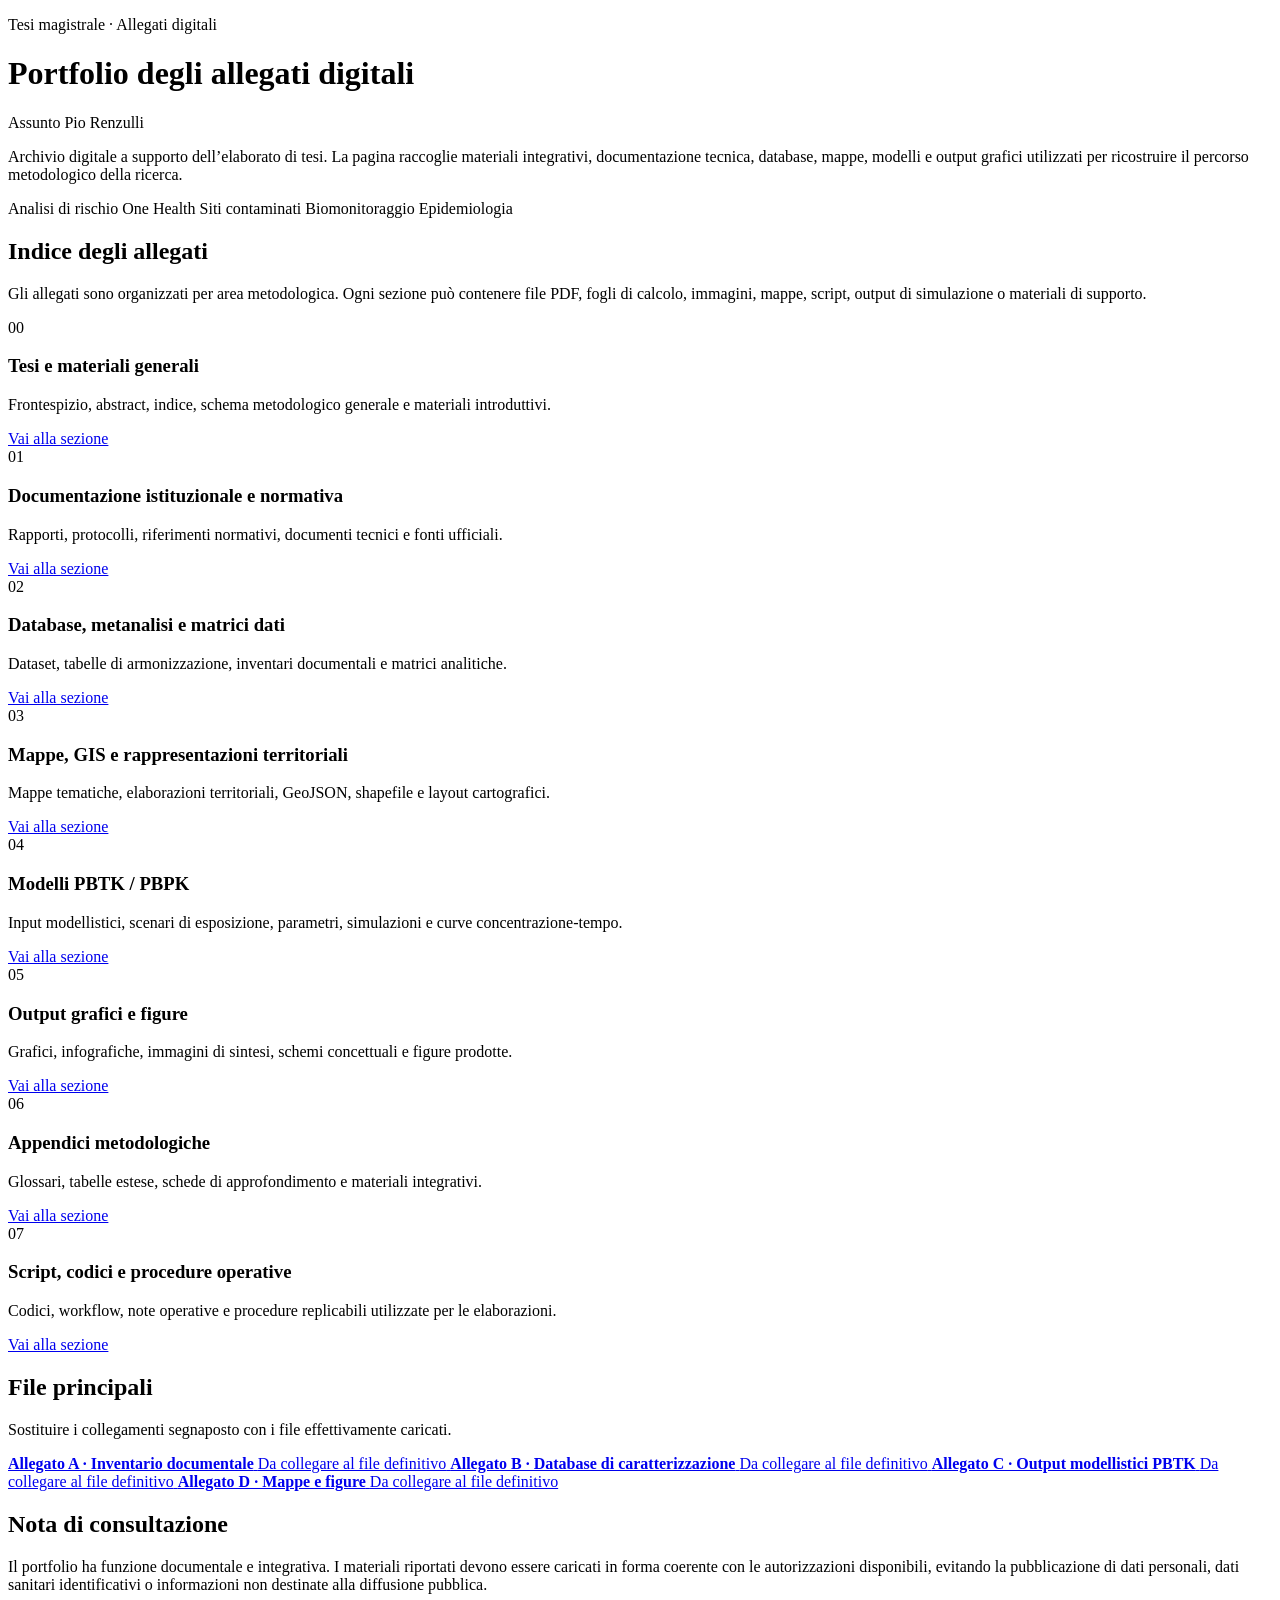
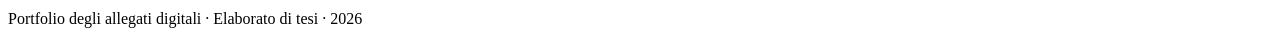
==== index.html @ 97992568 "Add files via upload" ====
<!DOCTYPE html>
<html lang="it">
<head>
  <meta charset="UTF-8" />
  <meta name="viewport" content="width=device-width, initial-scale=1.0" />
  <title>Portfolio degli allegati digitali | Tesi</title>
  <link rel="stylesheet" href="assets/css/style.css" />
</head>
<body>
  <main class="container">

    <header class="header">
      <p class="kicker">Tesi magistrale · Allegati digitali</p>
      <h1>Portfolio degli allegati digitali</h1>
      <p class="author">Assunto Pio Renzulli</p>
      <p class="abstract">
        Archivio digitale a supporto dell’elaborato di tesi. La pagina raccoglie materiali integrativi,
        documentazione tecnica, database, mappe, modelli e output grafici utilizzati per ricostruire
        il percorso metodologico della ricerca.
      </p>
      <div class="meta">
        <span>Analisi di rischio</span>
        <span>One Health</span>
        <span>Siti contaminati</span>
        <span>Biomonitoraggio</span>
        <span>Epidemiologia</span>
      </div>
    </header>

    <section class="block">
      <h2>Indice degli allegati</h2>
      <p class="intro">
        Gli allegati sono organizzati per area metodologica. Ogni sezione può contenere file PDF,
        fogli di calcolo, immagini, mappe, script, output di simulazione o materiali di supporto.
      </p>

      <div class="list">

        <article class="item">
          <div class="number">00</div>
          <div>
            <h3>Tesi e materiali generali</h3>
            <p>Frontespizio, abstract, indice, schema metodologico generale e materiali introduttivi.</p>
            <a href="allegati/00_tesi/">Vai alla sezione</a>
          </div>
        </article>

        <article class="item">
          <div class="number">01</div>
          <div>
            <h3>Documentazione istituzionale e normativa</h3>
            <p>Rapporti, protocolli, riferimenti normativi, documenti tecnici e fonti ufficiali.</p>
            <a href="allegati/01_documentazione_istituzionale/">Vai alla sezione</a>
          </div>
        </article>

        <article class="item">
          <div class="number">02</div>
          <div>
            <h3>Database, metanalisi e matrici dati</h3>
            <p>Dataset, tabelle di armonizzazione, inventari documentali e matrici analitiche.</p>
            <a href="allegati/02_database_metanalisi/">Vai alla sezione</a>
          </div>
        </article>

        <article class="item">
          <div class="number">03</div>
          <div>
            <h3>Mappe, GIS e rappresentazioni territoriali</h3>
            <p>Mappe tematiche, elaborazioni territoriali, GeoJSON, shapefile e layout cartografici.</p>
            <a href="allegati/03_mappe_gis/">Vai alla sezione</a>
          </div>
        </article>

        <article class="item">
          <div class="number">04</div>
          <div>
            <h3>Modelli PBTK / PBPK</h3>
            <p>Input modellistici, scenari di esposizione, parametri, simulazioni e curve concentrazione-tempo.</p>
            <a href="allegati/04_modelli_pbtk_pbpk/">Vai alla sezione</a>
          </div>
        </article>

        <article class="item">
          <div class="number">05</div>
          <div>
            <h3>Output grafici e figure</h3>
            <p>Grafici, infografiche, immagini di sintesi, schemi concettuali e figure prodotte.</p>
            <a href="allegati/05_output_grafici/">Vai alla sezione</a>
          </div>
        </article>

        <article class="item">
          <div class="number">06</div>
          <div>
            <h3>Appendici metodologiche</h3>
            <p>Glossari, tabelle estese, schede di approfondimento e materiali integrativi.</p>
            <a href="allegati/06_appendici_metodologiche/">Vai alla sezione</a>
          </div>
        </article>

        <article class="item">
          <div class="number">07</div>
          <div>
            <h3>Script, codici e procedure operative</h3>
            <p>Codici, workflow, note operative e procedure replicabili utilizzate per le elaborazioni.</p>
            <a href="allegati/07_script_codici/">Vai alla sezione</a>
          </div>
        </article>

      </div>
    </section>

    <section class="block">
      <h2>File principali</h2>
      <p class="intro">Sostituire i collegamenti segnaposto con i file effettivamente caricati.</p>

      <div class="files">
        <a href="#">
          <strong>Allegato A · Inventario documentale</strong>
          <span>Da collegare al file definitivo</span>
        </a>
        <a href="#">
          <strong>Allegato B · Database di caratterizzazione</strong>
          <span>Da collegare al file definitivo</span>
        </a>
        <a href="#">
          <strong>Allegato C · Output modellistici PBTK</strong>
          <span>Da collegare al file definitivo</span>
        </a>
        <a href="#">
          <strong>Allegato D · Mappe e figure</strong>
          <span>Da collegare al file definitivo</span>
        </a>
      </div>
    </section>

    <section class="block note">
      <h2>Nota di consultazione</h2>
      <p>
        Il portfolio ha funzione documentale e integrativa. I materiali riportati devono essere caricati
        in forma coerente con le autorizzazioni disponibili, evitando la pubblicazione di dati personali,
        dati sanitari identificativi o informazioni non destinate alla diffusione pubblica.
      </p>
    </section>

    <footer>
      <p>Portfolio degli allegati digitali · Elaborato di tesi · 2026</p>
    </footer>

  </main>
</body>
</html>
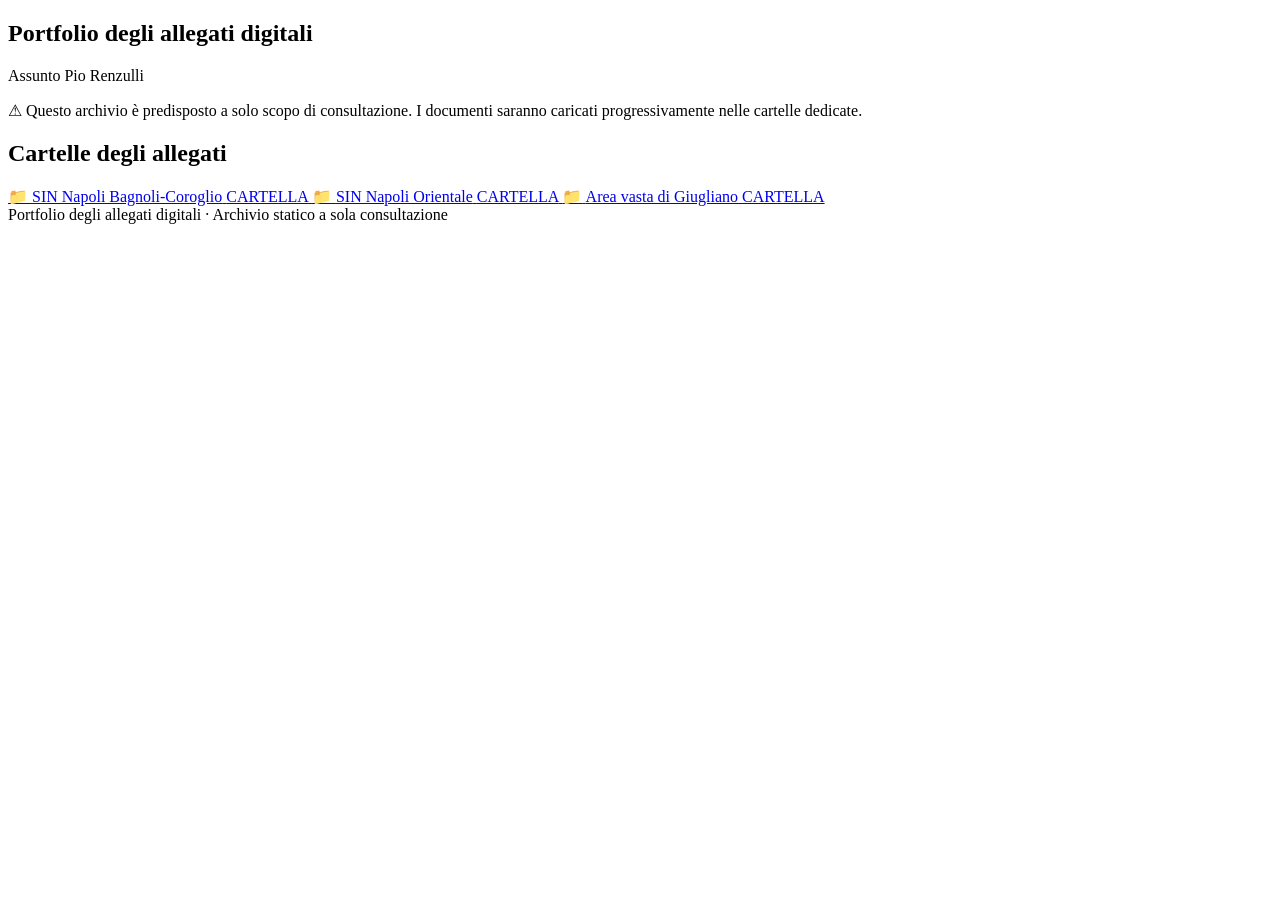
==== commit 0f7b88cd: "Add files via upload" ====
--- a/index.html
+++ b/index.html
@@ -1,153 +1,49 @@
 <!DOCTYPE html>
 <html lang="it">
 <head>
-  <meta charset="UTF-8" />
-  <meta name="viewport" content="width=device-width, initial-scale=1.0" />
-  <title>Portfolio degli allegati digitali | Tesi</title>
-  <link rel="stylesheet" href="assets/css/style.css" />
+  <meta charset="UTF-8">
+  <meta name="viewport" content="width=device-width, initial-scale=1.0">
+  <title>Portfolio degli allegati digitali</title>
+  <link rel="stylesheet" href="assets/css/style.css">
 </head>
 <body>
-  <main class="container">
 
-    <header class="header">
-      <p class="kicker">Tesi magistrale · Allegati digitali</p>
+  <div class="container">
+    <section class="box header">
       <h1>Portfolio degli allegati digitali</h1>
       <p class="author">Assunto Pio Renzulli</p>
-      <p class="abstract">
-        Archivio digitale a supporto dell’elaborato di tesi. La pagina raccoglie materiali integrativi,
-        documentazione tecnica, database, mappe, modelli e output grafici utilizzati per ricostruire
-        il percorso metodologico della ricerca.
-      </p>
-      <div class="meta">
-        <span>Analisi di rischio</span>
-        <span>One Health</span>
-        <span>Siti contaminati</span>
-        <span>Biomonitoraggio</span>
-        <span>Epidemiologia</span>
-      </div>
-    </header>
 
-    <section class="block">
-      <h2>Indice degli allegati</h2>
-      <p class="intro">
-        Gli allegati sono organizzati per area metodologica. Ogni sezione può contenere file PDF,
-        fogli di calcolo, immagini, mappe, script, output di simulazione o materiali di supporto.
-      </p>
-
-      <div class="list">
-
-        <article class="item">
-          <div class="number">00</div>
-          <div>
-            <h3>Tesi e materiali generali</h3>
-            <p>Frontespizio, abstract, indice, schema metodologico generale e materiali introduttivi.</p>
-            <a href="allegati/00_tesi/">Vai alla sezione</a>
-          </div>
-        </article>
-
-        <article class="item">
-          <div class="number">01</div>
-          <div>
-            <h3>Documentazione istituzionale e normativa</h3>
-            <p>Rapporti, protocolli, riferimenti normativi, documenti tecnici e fonti ufficiali.</p>
-            <a href="allegati/01_documentazione_istituzionale/">Vai alla sezione</a>
-          </div>
-        </article>
-
-        <article class="item">
-          <div class="number">02</div>
-          <div>
-            <h3>Database, metanalisi e matrici dati</h3>
-            <p>Dataset, tabelle di armonizzazione, inventari documentali e matrici analitiche.</p>
-            <a href="allegati/02_database_metanalisi/">Vai alla sezione</a>
-          </div>
-        </article>
-
-        <article class="item">
-          <div class="number">03</div>
-          <div>
-            <h3>Mappe, GIS e rappresentazioni territoriali</h3>
-            <p>Mappe tematiche, elaborazioni territoriali, GeoJSON, shapefile e layout cartografici.</p>
-            <a href="allegati/03_mappe_gis/">Vai alla sezione</a>
-          </div>
-        </article>
-
-        <article class="item">
-          <div class="number">04</div>
-          <div>
-            <h3>Modelli PBTK / PBPK</h3>
-            <p>Input modellistici, scenari di esposizione, parametri, simulazioni e curve concentrazione-tempo.</p>
-            <a href="allegati/04_modelli_pbtk_pbpk/">Vai alla sezione</a>
-          </div>
-        </article>
-
-        <article class="item">
-          <div class="number">05</div>
-          <div>
-            <h3>Output grafici e figure</h3>
-            <p>Grafici, infografiche, immagini di sintesi, schemi concettuali e figure prodotte.</p>
-            <a href="allegati/05_output_grafici/">Vai alla sezione</a>
-          </div>
-        </article>
-
-        <article class="item">
-          <div class="number">06</div>
-          <div>
-            <h3>Appendici metodologiche</h3>
-            <p>Glossari, tabelle estese, schede di approfondimento e materiali integrativi.</p>
-            <a href="allegati/06_appendici_metodologiche/">Vai alla sezione</a>
-          </div>
-        </article>
-
-        <article class="item">
-          <div class="number">07</div>
-          <div>
-            <h3>Script, codici e procedure operative</h3>
-            <p>Codici, workflow, note operative e procedure replicabili utilizzate per le elaborazioni.</p>
-            <a href="allegati/07_script_codici/">Vai alla sezione</a>
-          </div>
-        </article>
-
+      <div class="notice">
+        ⚠ Questo archivio è predisposto a solo scopo di consultazione. I documenti saranno caricati progressivamente nelle cartelle dedicate.
       </div>
     </section>
 
-    <section class="block">
-      <h2>File principali</h2>
-      <p class="intro">Sostituire i collegamenti segnaposto con i file effettivamente caricati.</p>
+    <section class="box">
+      <h2>Cartelle degli allegati</h2>
 
-      <div class="files">
-        <a href="#">
-          <strong>Allegato A · Inventario documentale</strong>
-          <span>Da collegare al file definitivo</span>
-        </a>
-        <a href="#">
-          <strong>Allegato B · Database di caratterizzazione</strong>
-          <span>Da collegare al file definitivo</span>
-        </a>
-        <a href="#">
-          <strong>Allegato C · Output modellistici PBTK</strong>
-          <span>Da collegare al file definitivo</span>
-        </a>
-        <a href="#">
-          <strong>Allegato D · Mappe e figure</strong>
-          <span>Da collegare al file definitivo</span>
-        </a>
-      </div>
-    </section>
+      <a class="row" href="allegati/SIN_Napoli_Bagnoli-Coroglio/">
+        <span class="icon">📁</span>
+        <span class="title">SIN Napoli Bagnoli-Coroglio</span>
+        <span class="type">CARTELLA</span>
+      </a>
 
-    <section class="block note">
-      <h2>Nota di consultazione</h2>
-      <p>
-        Il portfolio ha funzione documentale e integrativa. I materiali riportati devono essere caricati
-        in forma coerente con le autorizzazioni disponibili, evitando la pubblicazione di dati personali,
-        dati sanitari identificativi o informazioni non destinate alla diffusione pubblica.
-      </p>
+      <a class="row" href="allegati/SIN_Napoli_Orientale/">
+        <span class="icon">📁</span>
+        <span class="title">SIN Napoli Orientale</span>
+        <span class="type">CARTELLA</span>
+      </a>
+
+      <a class="row" href="allegati/Area_vasta_di_Giugliano/">
+        <span class="icon">📁</span>
+        <span class="title">Area vasta di Giugliano</span>
+        <span class="type">CARTELLA</span>
+      </a>
     </section>
 
     <footer>
-      <p>Portfolio degli allegati digitali · Elaborato di tesi · 2026</p>
+      Portfolio degli allegati digitali · Archivio statico a sola consultazione
     </footer>
+  </div>
 
-  </main>
 </body>
 </html>
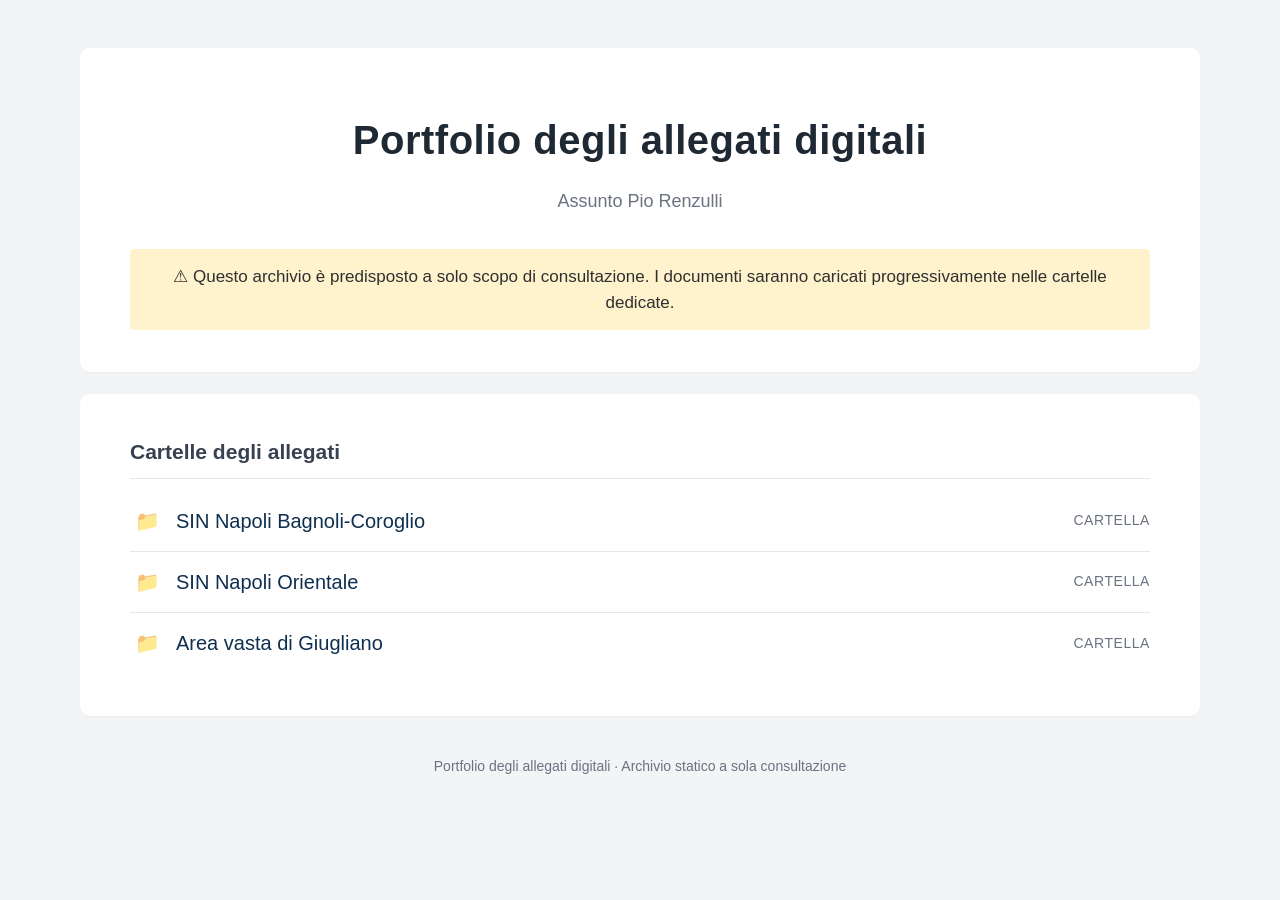
==== commit 5679100e: "Add files via upload" ====
--- a/index.html
+++ b/index.html
@@ -2,23 +2,22 @@
 <html lang="it">
 <head>
   <meta charset="UTF-8">
-  <meta name="viewport" content="width=device-width, initial-scale=1.0">
   <title>Portfolio degli allegati digitali</title>
-  <link rel="stylesheet" href="assets/css/style.css">
+  <link rel="stylesheet" href="style.css">
 </head>
 <body>
 
-  <div class="container">
-    <section class="box header">
+  <main class="container">
+    <section class="card header">
       <h1>Portfolio degli allegati digitali</h1>
       <p class="author">Assunto Pio Renzulli</p>
 
-      <div class="notice">
+      <div class="alert">
         ⚠ Questo archivio è predisposto a solo scopo di consultazione. I documenti saranno caricati progressivamente nelle cartelle dedicate.
       </div>
     </section>
 
-    <section class="box">
+    <section class="card">
       <h2>Cartelle degli allegati</h2>
 
       <a class="row" href="allegati/SIN_Napoli_Bagnoli-Coroglio/">
@@ -43,7 +42,7 @@
     <footer>
       Portfolio degli allegati digitali · Archivio statico a sola consultazione
     </footer>
-  </div>
+  </main>
 
 </body>
 </html>
--- a/style.css
+++ b/style.css
@@ -0,0 +1,131 @@
+* {
+  box-sizing: border-box;
+}
+
+body {
+  margin: 0;
+  background: #f3f4f6;
+  color: #1f2933;
+  font-family: Arial, Helvetica, sans-serif;
+  line-height: 1.5;
+}
+
+.container {
+  max-width: 1160px;
+  margin: 48px auto;
+  padding: 0 20px;
+}
+
+.card {
+  background: #ffffff;
+  border-radius: 10px;
+  padding: 42px 50px;
+  margin-bottom: 22px;
+  box-shadow: 0 1px 2px rgba(0, 0, 0, 0.04);
+}
+
+.header {
+  text-align: center;
+  padding-top: 62px;
+}
+
+h1 {
+  margin: 0;
+  font-size: 40px;
+  letter-spacing: 0.5px;
+  font-weight: 700;
+}
+
+.author {
+  margin: 18px 0 34px;
+  color: #6b7280;
+  font-size: 18px;
+}
+
+.alert {
+  background: #fff3cd;
+  color: #2f2f2f;
+  border-radius: 4px;
+  padding: 15px 18px;
+  margin: 0 auto;
+  max-width: 1060px;
+  font-size: 17px;
+  text-align: center;
+}
+
+h2 {
+  margin: 0 0 12px;
+  padding-bottom: 10px;
+  border-bottom: 1px solid #e5e7eb;
+  color: #374151;
+  font-size: 21px;
+}
+
+.row {
+  display: grid;
+  grid-template-columns: 34px 1fr 105px;
+  gap: 12px;
+  align-items: center;
+  min-height: 61px;
+  border-bottom: 1px solid #e5e7eb;
+  text-decoration: none;
+  color: #0f2f4f;
+}
+
+.row:last-child {
+  border-bottom: none;
+}
+
+.row:hover .title {
+  text-decoration: underline;
+}
+
+.icon {
+  text-align: center;
+  opacity: 0.75;
+  font-size: 20px;
+}
+
+.title {
+  font-size: 20px;
+}
+
+.type {
+  color: #6b7280;
+  text-align: right;
+  font-size: 14px;
+  letter-spacing: 0.04em;
+}
+
+.empty {
+  padding: 18px 0;
+  color: #6b7280;
+  border-bottom: 1px solid #e5e7eb;
+  font-size: 18px;
+}
+
+.back {
+  margin-top: 28px;
+}
+
+.back a {
+  color: #0f2f4f;
+  text-decoration: none;
+  font-weight: 700;
+}
+
+footer {
+  text-align: center;
+  color: #6b7280;
+  padding: 18px 0;
+  font-size: 14px;
+}
+
+@media (max-width: 760px) {
+  .container { margin: 20px auto; }
+  .card { padding: 28px 22px; }
+  h1 { font-size: 30px; }
+  .row { grid-template-columns: 28px 1fr; }
+  .type { grid-column: 2; text-align: left; }
+  .title { font-size: 17px; }
+}
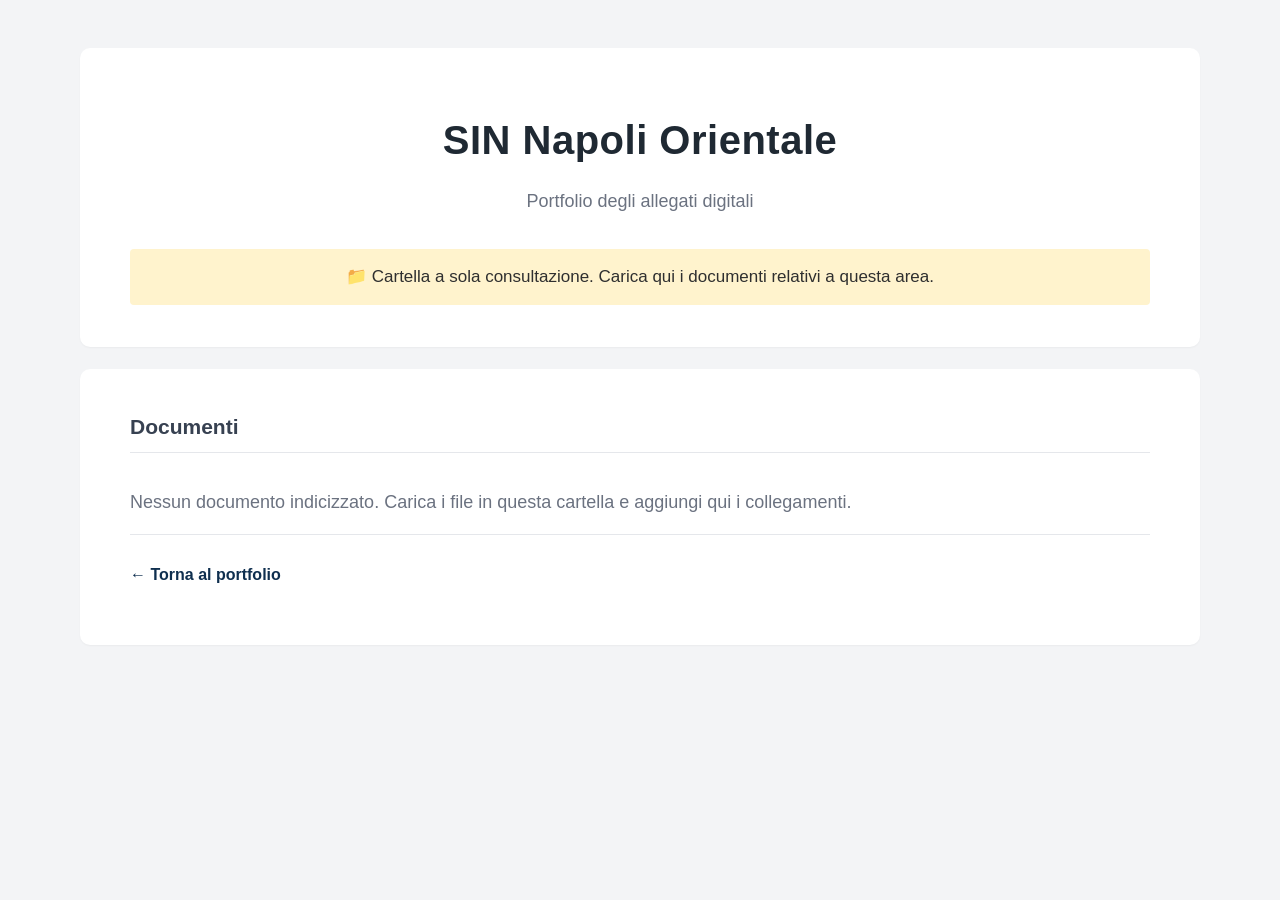
==== commit db6960b5: "Add files via upload" ====
--- a/index.html
+++ b/index.html
@@ -2,47 +2,31 @@
 <html lang="it">
 <head>
   <meta charset="UTF-8">
-  <title>Portfolio degli allegati digitali</title>
-  <link rel="stylesheet" href="style.css">
+  <title>SIN Napoli Orientale</title>
+  <link rel="stylesheet" href="../../style.css">
 </head>
 <body>
-
   <main class="container">
     <section class="card header">
-      <h1>Portfolio degli allegati digitali</h1>
-      <p class="author">Assunto Pio Renzulli</p>
-
-      <div class="alert">
-        ⚠ Questo archivio è predisposto a solo scopo di consultazione. I documenti saranno caricati progressivamente nelle cartelle dedicate.
-      </div>
+      <h1>SIN Napoli Orientale</h1>
+      <p class="author">Portfolio degli allegati digitali</p>
+      <div class="alert">📁 Cartella a sola consultazione. Carica qui i documenti relativi a questa area.</div>
     </section>
 
     <section class="card">
-      <h2>Cartelle degli allegati</h2>
+      <h2>Documenti</h2>
+      <p class="empty">Nessun documento indicizzato. Carica i file in questa cartella e aggiungi qui i collegamenti.</p>
 
-      <a class="row" href="allegati/SIN_Napoli_Bagnoli-Coroglio/">
-        <span class="icon">📁</span>
-        <span class="title">SIN Napoli Bagnoli-Coroglio</span>
-        <span class="type">CARTELLA</span>
+      <!-- ESEMPIO:
+      <a class="row" href="nome-documento.pdf">
+        <span class="icon">📄</span>
+        <span class="title">Titolo documento</span>
+        <span class="type">PDF</span>
       </a>
+      -->
 
-      <a class="row" href="allegati/SIN_Napoli_Orientale/">
-        <span class="icon">📁</span>
-        <span class="title">SIN Napoli Orientale</span>
-        <span class="type">CARTELLA</span>
-      </a>
-
-      <a class="row" href="allegati/Area_vasta_di_Giugliano/">
-        <span class="icon">📁</span>
-        <span class="title">Area vasta di Giugliano</span>
-        <span class="type">CARTELLA</span>
-      </a>
+      <p class="back"><a href="../../index.html">← Torna al portfolio</a></p>
     </section>
-
-    <footer>
-      Portfolio degli allegati digitali · Archivio statico a sola consultazione
-    </footer>
   </main>
-
 </body>
 </html>
